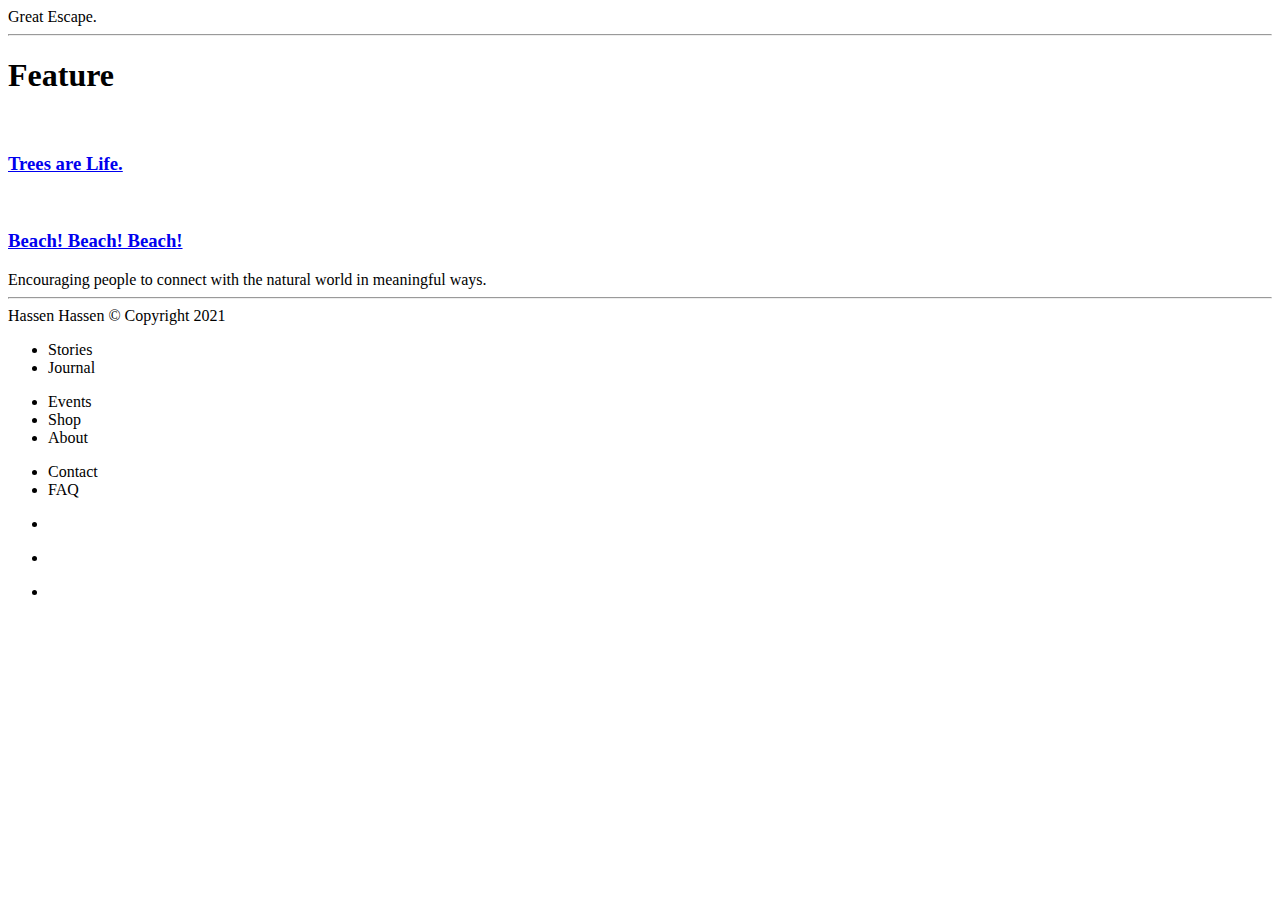
==== index.html @ 1686dac8 "..." ====
<!DOCTYPE html>
<html lang="en">
  <head>
    <meta charset="UTF-8" />
    <meta http-equiv="X-UA-Compatible" content="IE=edge" />
    <meta name="viewport" content="width=device-width, initial-scale=1.0" />
    <title>Document</title>
    <link
      rel="stylesheet"
      href="https://fonts.googleapis.com/css?family=Trirong"
    />

    <!-- <link rel="stylesheet" href="./style.css" /> -->
    <link rel=“stylesheet” type=“text/css” href=./style.css”>
    <link
      rel="stylesheet"
      href="https://pro.fontawesome.com/releases/v5.10.0/css/all.css"
      integrity="sha384-AYmEC3Yw5cVb3ZcuHtOA93w35dYTsvhLPVnYs9eStHfGJvOvKxVfELGroGkvsg+p"
      crossorigin="anonymous"
    />
  </head>
  <body>
    <!-- First section -->
    <div class="section" id="section1">
      <div class="title-header">
        <span>Great Escape.</span>
        <br />
        <hr class="half_width" />
      </div>
      <section id="section05">
        <a href="#section06"><span></span></a>
      </section>
    </div>
    <!-- parallax -->
    <div class="parallax"></div>
    <!-- Main Content -->
    <!-- First Section -->
    <div class="header">
      <h1>Feature</h1>
    </div>
    <div class="container">
      <div class="flex_container">
        <div class="testContainer">
          <a href="./tree.html">
            <div class="picture_container">
              <img
                src="https://images.unsplash.com/photo-1498404781417-2b02e42ecd0d?ixid=MnwxMjA3fDB8MHxwaG90by1wYWdlfHx8fGVufDB8fHx8&ixlib=rb-1.2.1&auto=format&fit=crop&w=2832&q=80"
                alt=""
                class="img"
              />
              <div>
                <h3>Trees are Life.</h3>
              </div>
            </div>
          </a>
        </div>
        <div class="testContainer">
          <a href="./beach.html">
            <div class="picture_container">
              <img
                src="https://images.unsplash.com/photo-1548661651-9adb0e0ccc98?ixid=MnwxMjA3fDB8MHxwaG90by1wYWdlfHx8fGVufDB8fHx8&ixlib=rb-1.2.1&auto=format&fit=crop&w=2070&q=80"
                alt=""
                class="img"
              />
              <div>
                <h3>Beach! Beach! Beach!</h3>
              </div>
            </div>
          </a>
        </div>
      </div>
    </div>
    <!-- Second Section -->
    <!-- <div class="container border"></div> -->
    <!-- <div class="container"></div> -->
    <!-- Second section -->
    <!-- <div class="section" id="section2">
      <div class="test">
        <span>Hassen the Great!</span>
      </div>
    </div>
    <div class="section" id="section3">
      <div>
        <span>Hassen the Great!</span>
      </div>
    </div> -->
    <div class="parallax"></div>
    <div style="margin: 10px 0"></div>

    <!-- Main Footer -->
    <footer class="footer">
      <div class="flex_container zero_margin">
        <div class="testContainer zero_margin">
          <div
            class="
              half_height
              flex
              justify_center
              align_items_center
              flex_direction_column
              padding_top
              margin_horizontal
            "
          >
            <span>
              Encouraging people to connect with the natural world in meaningful
              ways.
            </span>
            <hr style="height: 3%" class="full_width" />
            <span>Hassen Hassen &copy; Copyright 2021</span>
          </div>
        </div>
        <div class="testContainer flex_direction_column justify_center">
          <div class="half_height flex flex_direction_row justify_space">
            <ul class="list_none">
              <li>Stories</li>
              <li>Journal</li>
            </ul>
            <ul class="list_none">
              <li>Events</li>
              <li>Shop</li>
              <li>About</li>
            </ul>
            <ul class="list_none">
              <li>Contact</li>
              <li>FAQ</li>
            </ul>
          </div>
          <div class="third_height relative">
            <ul
              class="
                flex
                list_none
                zero_margin
                flex_end
                zero_padding
                margin_horizontal
                absolute
                bottom_zero
                right_zero
              "
            >
              <li>
                <div style="margin-left: 20px">
                  <i class="fab fa-facebook"></i>
                </div>
              </li>
              <li>
                <div style="margin-left: 20px">
                  <i class="fab fa-instagram"></i>
                </div>
              </li>
              <li>
                <div style="margin-left: 20px">
                  <i class="fab fa-twitter"></i>
                </div>
              </li>
            </ul>
          </div>
        </div>
      </div>
    </footer>
  </body>
</html>
---- style.css ----
:root {
  --parallax_size_1: 250px;
  --parallax_size_2: 250px;
  --home_title_img: url("https://images.unsplash.com/photo-1462143338528-eca9936a4d09?ixid=MnwxMjA3fDB8MHxwaG90by1wYWdlfHx8fGVufDB8fHx8&ixlib=rb-1.2.1&auto=format&fit=crop&w=2070&q=80");
  --tree_title_img: url("https://images.unsplash.com/photo-1501856054482-8b7fbff7b3fe?ixlib=rb-1.2.1&ixid=MnwxMjA3fDB8MHxwaG90by1wYWdlfHx8fGVufDB8fHx8&auto=format&fit=crop&w=2500&q=80");
}

body,
html {
  height: 100%;
  margin: 0;
  font-size: 16px;
  font-family: "Trirong", serif;
  font-weight: 400;
  line-height: 1.8em;
  background-color: rgb(250, 250, 250);
}

.section {
  min-height: 100%;
}

.min_height_full {
  min-height: 100%;
}

.min_height_75 {
  min-height: 75%;
}

.min_height_half {
  min-height: 50%;
}

.min_height_quarter {
  min-height: 25%;
}

#section1 {
  background: linear-gradient(rgba(0, 0, 0, 0.4), rgba(0, 0, 0, 0.4)),
    var(--home_title_img);
  background-attachment: fixed;
  background-position: center;
  background-repeat: no-repeat;
  background-size: cover;
}

#section3 {
  background-color: #dbcdb8;
  background-image: linear-gradient(315deg, #dbcdb8 0%, #f5f7fa 74%);
}

.title-header {
  font-family: "Trirong", serif;
  position: absolute;
  top: 45%;
  width: 100%;
  text-align: center;
  color: white;
  font-size: 70px;
  letter-spacing: 3px;
}

.header {
  font-family: "Trirong", serif;
  letter-spacing: 3px;
  margin-top: 80px;
  text-align: center;
}

#section05 a span {
  position: absolute;
  top: 90%;
  left: 50%;
  width: 24px;
  height: 24px;
  margin-left: -12px;
  border-left: 3px solid white;
  border-bottom: 3px solid white;
  -webkit-transform: rotate(-45deg);
  transform: rotate(-45deg);
  -webkit-animation: sdb05 1.5s infinite;
  animation: sdb05 1.5s infinite;
  box-sizing: border-box;
  z-index: 999;
  -webkit-text-stroke-width: 1px;
  -webkit-text-stroke-color: black;
}
@-webkit-keyframes sdb05 {
  0% {
    -webkit-transform: rotate(-45deg) translate(0, 0);
    opacity: 0;
  }
  50% {
    opacity: 1;
  }
  100% {
    -webkit-transform: rotate(-45deg) translate(-20px, 20px);
    opacity: 0;
  }
}
@keyframes sdb05 {
  0% {
    transform: rotate(-45deg) translate(0, 0);
    opacity: 0;
  }
  50% {
    opacity: 1;
  }
  100% {
    transform: rotate(-45deg) translate(-20px, 20px);
    opacity: 0;
  }
}

.parallax {
  background-image: url("https://images.unsplash.com/photo-1528543606781-2f6e6857f318?ixid=MnwxMjA3fDB8MHxwaG90by1wYWdlfHx8fGVufDB8fHx8&ixlib=rb-1.2.1&auto=format&fit=crop&w=1065&q=80");
  min-height: var(--parallax_size_1);
  background-attachment: fixed;
  background-position: center;
  background-repeat: no-repeat;
  background-size: cover;
}

.flex_container {
  display: flex;
  height: 100%;
  margin: 1rem 1rem;
}

.container {
  min-height: 400px;
}

.testContainer {
  width: 50%;
  margin: 3rem 0;
}

@media screen and (max-width: 992px) {
  .flex_container {
    flex-direction: column;
  }
  .testContainer {
    width: 100%;
    height: 50%;
    margin-bottom: 50px;
  }
}

@media screen and (max-width: 800px) {
  .tree_responsive_container {
    min-width: 100%;
    text-align: center;
  }
}

.picture_container {
  height: 100%;
  align-items: center;
  margin: 0 auto;
  justify-content: center;
  text-align: center;
}

.img {
  height: 85%;
  width: 80%;
  background-color: black;
  transition: all 1.5s;
}

.picture_container:hover .img,
.picture_container:focus .img {
  transform: scale(1.1);
}

a {
  text-decoration: none;
  color: inherit;
}

.footer {
  height: 250px;
  background-color: rgb(216, 216, 216);
}

.flex_direction_column {
  flex-direction: column;
}

.flex_direction_row {
  flex-direction: row;
}

.half_height {
  height: 50%;
}

.footer-ul {
  display: flex;
  list-style: none;
}

.full_height {
  height: 100%;
}

.third_height {
  height: 33.333%;
}

.full_width {
  width: 100%;
}

.half_width {
  width: 50%;
}

.zero_margin {
  margin: 0;
}

.zero_padding {
  padding: 0;
}

.border {
  border: 1px solid red;
}

.flex_end {
  justify-content: flex-end;
}

.justify_end {
  justify-content: end;
}

.justify_center {
  justify-content: center;
}

.justify_space {
  justify-content: space-around;
}

.align_items_center {
  align-items: center;
}

.margin_horizontal {
  margin: 0 30px;
}

.margin_vertical {
  margin: 20px auto;
}

.margin_vertical_full {
  margin: 100% auto;
}

.margin_vertical_half {
  margin: 50% auto;
}

.margin_vertical_quarter {
  margin: 25% auto;
}

.margin_vertical_small {
  margin: 10% auto;
}

.margin_vertical_xs {
  margin: 5% auto;
}

.margin_center_horizontal {
  margin: 0 auto;
}

.margin_half_horizontal {
  margin: 0 50%;
}

.relative {
  position: relative;
}

.absolute {
  position: absolute;
}

.bottom_zero {
  bottom: 0;
}

.right_zero {
  right: 0;
}

.flex {
  display: flex;
}

.list_none {
  list-style: none;
}

.text_align_center {
  text-align: center;
}

@media only screen and (max-device-width: 1366px) {
  .parallax {
    background-attachment: scroll;
  }
}

.padding_top {
  padding: 10px 0 0 0;
}

/*****background*****/
#section2 {
  background: linear-gradient(rgba(0, 0, 0, 0.4), rgba(0, 0, 0, 0.4)),
    var(--tree_title_img);
  background-attachment: fixed;
  background-position: center;
  background-repeat: no-repeat;
  background-size: cover;
}
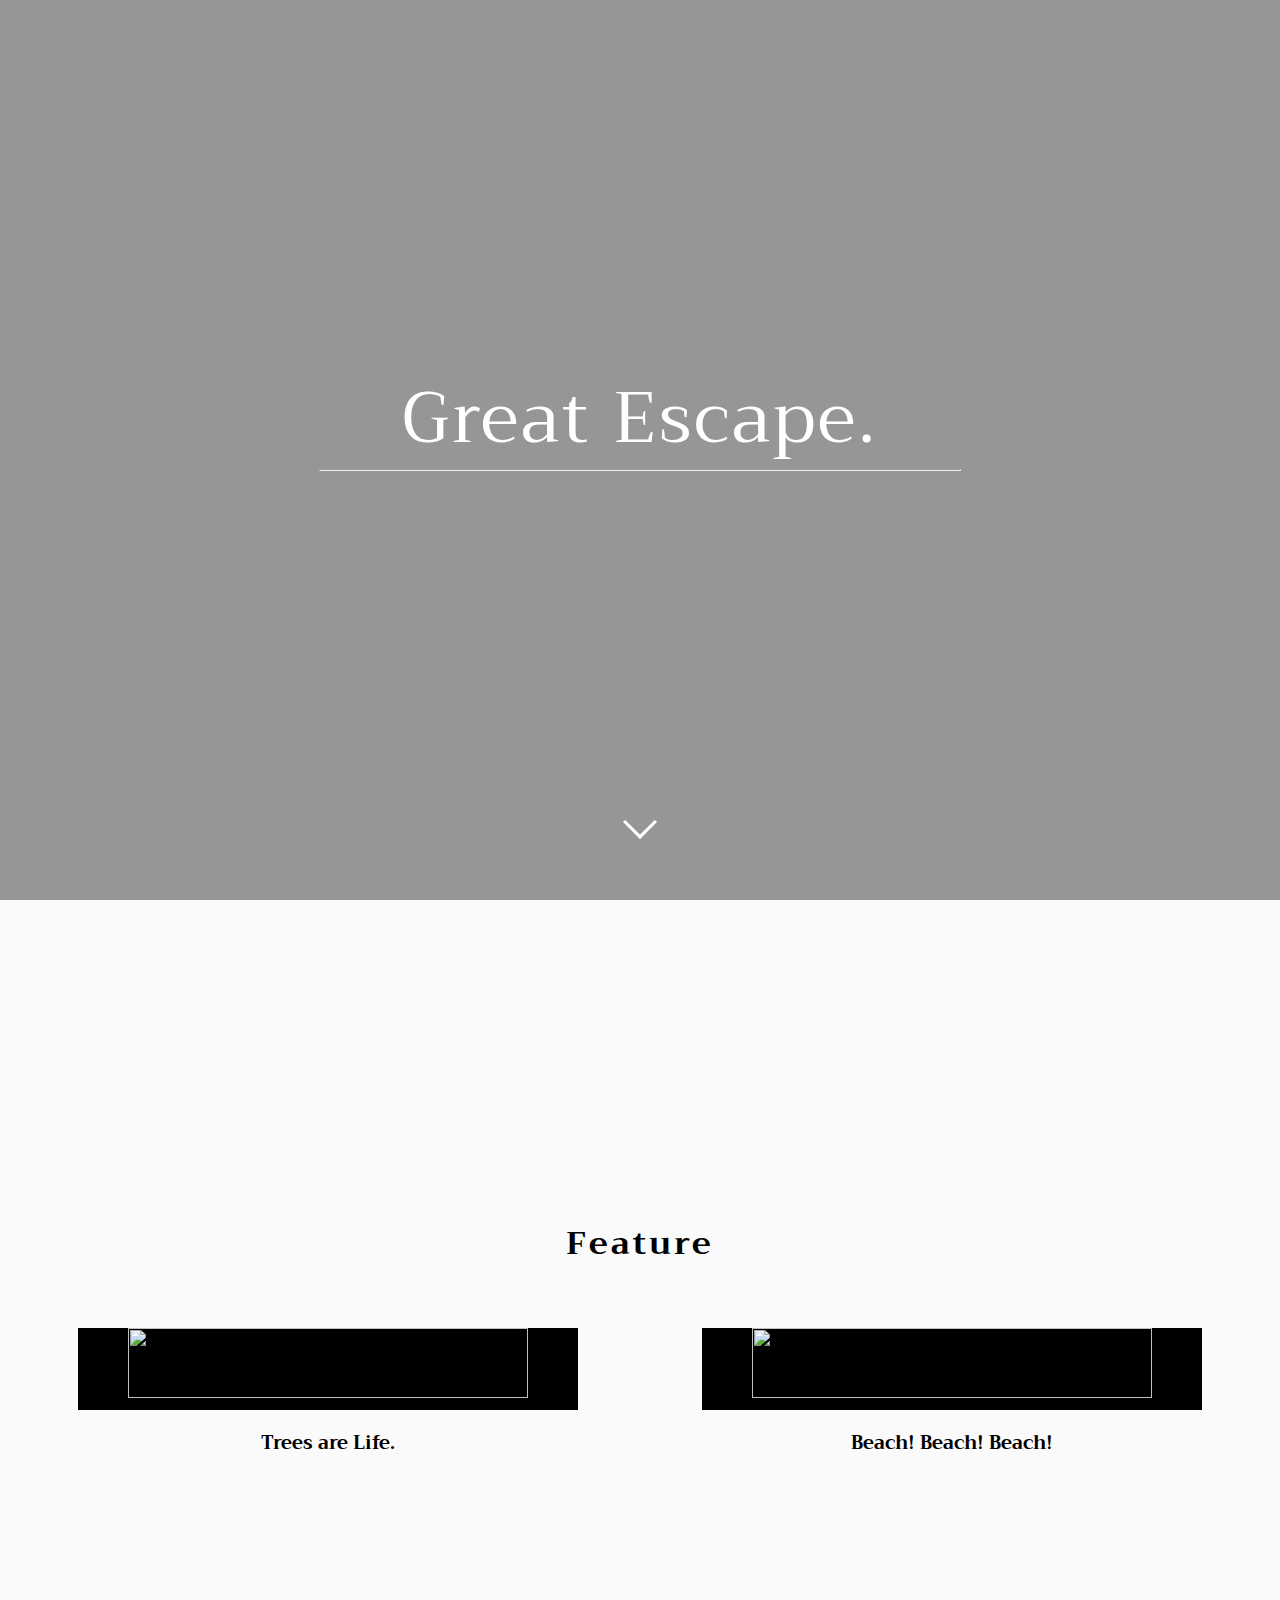
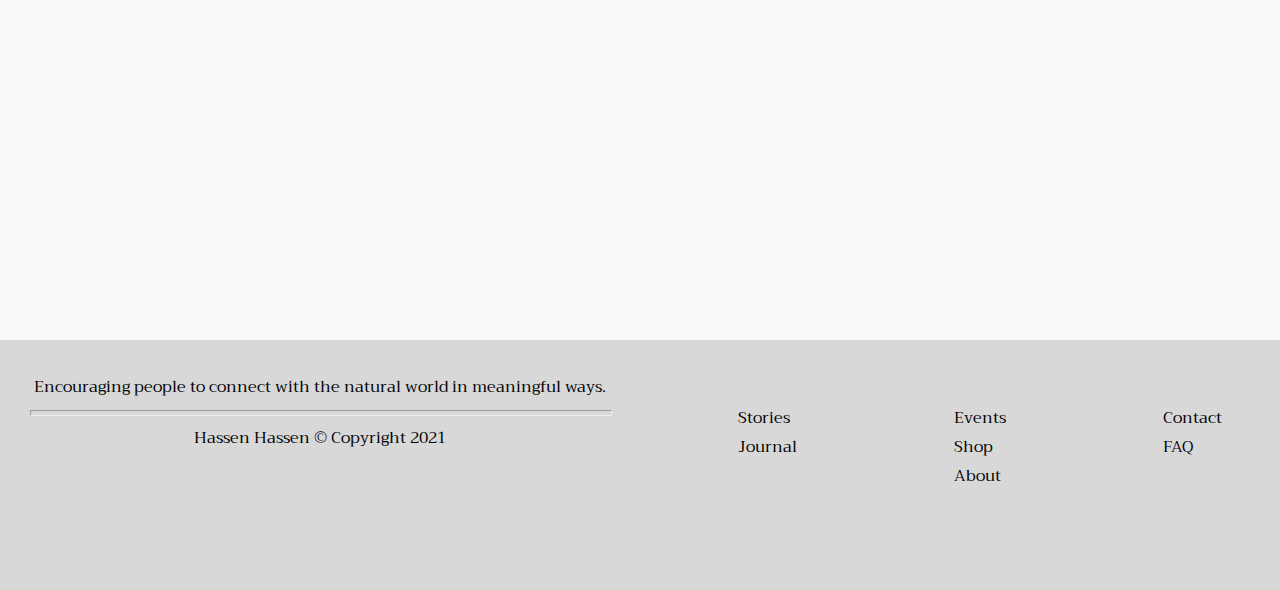
==== commit dbc8c61a: "link for css" ====
--- a/index.html
+++ b/index.html
@@ -11,7 +11,9 @@
     />
 
     <!-- <link rel="stylesheet" href="./style.css" /> -->
-    <link rel=“stylesheet” type=“text/css” href=./style.css”>
+    <!-- <link rel=“stylesheet” type=“text/css” href=./style.css”> -->
+    <link rel="stylesheet" href="style.css" />
+
     <link
       rel="stylesheet"
       href="https://pro.fontawesome.com/releases/v5.10.0/css/all.css"
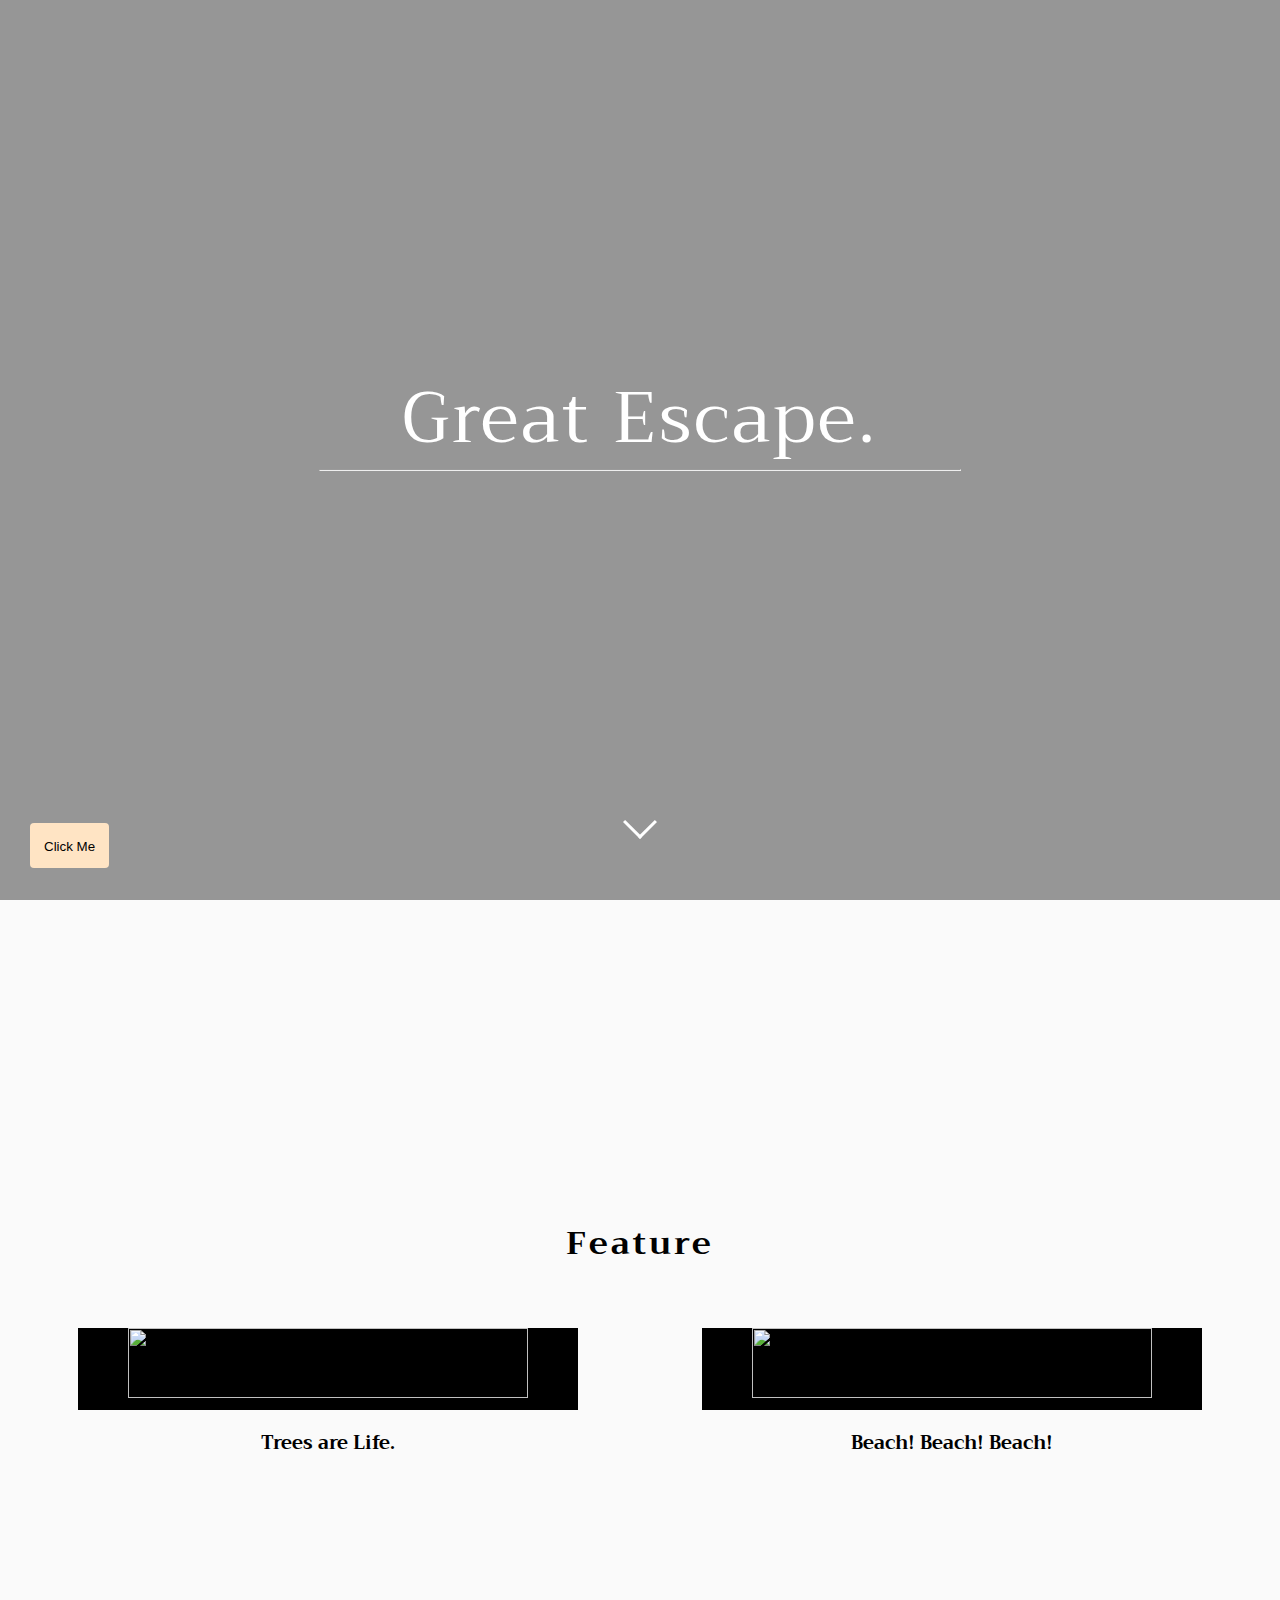
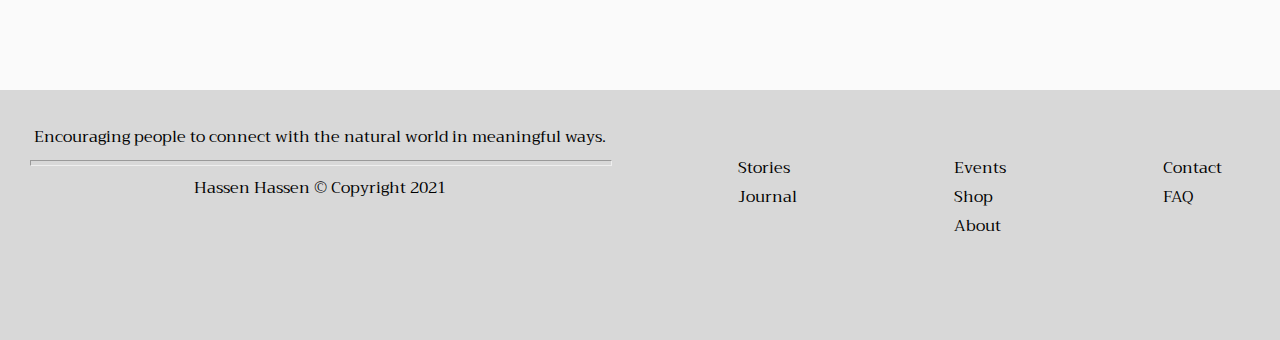
==== commit bf8573ea: "removed space in index html" ====
--- a/index.html
+++ b/index.html
@@ -9,11 +9,7 @@
       rel="stylesheet"
       href="https://fonts.googleapis.com/css?family=Trirong"
     />
-
-    <!-- <link rel="stylesheet" href="./style.css" /> -->
-    <!-- <link rel=“stylesheet” type=“text/css” href=./style.css”> -->
     <link rel="stylesheet" href="style.css" />
-
     <link
       rel="stylesheet"
       href="https://pro.fontawesome.com/releases/v5.10.0/css/all.css"
@@ -86,7 +82,7 @@
         <span>Hassen the Great!</span>
       </div>
     </div> -->
-    <div class="parallax"></div>
+    <!-- <div class="parallax"></div> -->
     <div style="margin: 10px 0"></div>
 
     <!-- Main Footer -->
@@ -162,5 +158,24 @@
         </div>
       </div>
     </footer>
+    <!-- <input
+      type="button"
+      value="Press me"
+      id="tooltip"
+      class="border kreep"
+      onclick="history.back(-1)"
+    /> -->
+    <h1 class="kreep" id="tooltip">
+      <!-- <button class="button button5"><b>Press me!</b></button> -->
+      <input
+        type="button"
+        value="Click Me"
+        class="button button5"
+        onclick="history.back(-1)"
+        style="background-color: bisque; border: none; font-size: bold"
+      />
+    </h1>
+
+    <script src="index.js"></script>
   </body>
 </html>
--- a/style.css
+++ b/style.css
@@ -132,9 +132,37 @@
   min-height: 400px;
 }
 
+.container_500 {
+  min-height: 500px;
+}
+
+.container_550 {
+  min-height: 550px;
+}
+
+.container_600 {
+  min-height: 600px;
+}
+
+.container_full {
+  min-height: 100%;
+}
+
+.container_half {
+  min-height: 50%;
+}
+
+.container_quarter {
+  min-height: 25%;
+}
+
 .testContainer {
   width: 50%;
   margin: 3rem 0;
+}
+
+.container_33 {
+  width: 33.333%;
 }
 
 @media screen and (max-width: 992px) {
@@ -214,10 +242,18 @@
   width: 100%;
 }
 
+.width_75 {
+  width: 75%;
+}
+
 .half_width {
   width: 50%;
 }
 
+.quarter_width {
+  width: 25%;
+}
+
 .zero_margin {
   margin: 0;
 }
@@ -226,8 +262,24 @@
   padding: 0;
 }
 
-.border {
+.border_red {
   border: 1px solid red;
+}
+
+.border_green {
+  border: 1px solid green;
+}
+
+.border_purple {
+  border: 1px solid purple;
+}
+
+.border_orange {
+  border: 1px solid orange;
+}
+
+.flex_1 {
+  flex: 1;
 }
 
 .flex_end {
@@ -250,10 +302,47 @@
   align-items: center;
 }
 
+.margin_left_30 {
+  margin-left: 30px;
+}
+
+.margin_right_30 {
+  margin-right: 30px;
+}
+
 .margin_horizontal {
   margin: 0 30px;
 }
 
+.margin_horizontal_full {
+  margin: 0 100%;
+}
+
+.margin_horizontal_75 {
+  margin: 0 75%;
+}
+
+.margin_horizontal_half {
+  margin: 0 50%;
+}
+
+.margin_horizontal_quarter {
+  margin: 0 25%;
+}
+
+.margin_horizontal_small {
+  margin: 0 10%;
+}
+
+.margin_horizontal_xs {
+  margin: 0 5%;
+}
+
+.margin_ver {
+  margin-top: 20px;
+  margin-bottom: 100px;
+}
+
 .margin_vertical {
   margin: 20px auto;
 }
@@ -280,6 +369,10 @@
 
 .margin_center_horizontal {
   margin: 0 auto;
+}
+
+.margin_center_vertical {
+  margin: 50% 0;
 }
 
 .margin_half_horizontal {
@@ -323,6 +416,104 @@
 .padding_top {
   padding: 10px 0 0 0;
 }
+
+.grid {
+  display: grid;
+}
+
+.grid_template_columns_auto_2 {
+  grid-template-columns: auto auto;
+}
+
+.gap_10px {
+  gap: 50px;
+}
+
+.grid_gap_full {
+  grid-gap: 100%;
+}
+
+.grid_gap_75 {
+  grid-gap: 75%;
+}
+
+.grid_gap_half {
+  grid-gap: 50%;
+}
+
+.grid_gap_quarter {
+  grid-gap: 25%;
+}
+
+.grid_gap_small {
+  grid-gap: 10%;
+}
+
+.grid_gap_xs {
+  grid-gap: 5%;
+}
+
+#myBtn {
+  display: block;
+  position: fixed;
+  bottom: 20px;
+  right: 30px;
+  z-index: 99;
+  font-size: 18px;
+  border: none;
+  outline: none;
+  background-color: green;
+  color: white;
+  cursor: pointer;
+  padding: 15px;
+  border-radius: 4px;
+}
+
+#myBtn:hover {
+  background-color: #555;
+}
+
+#tooltip {
+  display: block;
+  position: fixed;
+  bottom: 20px;
+  left: 30px;
+  z-index: 99;
+  font-size: 18px;
+  border: none;
+  outline: none;
+  background-color: bisque;
+  color: white;
+  cursor: pointer;
+  padding: 8px;
+  border-radius: 4px;
+}
+
+/*Bounce*/
+@keyframes kreep {
+  0% {
+    -webkit-transform: scale(1.1, 0.9);
+    transform: scale(1.1, 0.9);
+  }
+  50% {
+    -webkit-transform: scale(0.9, 1.1) translateY(-0.5rem);
+  }
+  70% {
+    -webkit-transform: scale(1);
+    transform: scale(1);
+  }
+}
+
+h1.kreep {
+  display: inline-block;
+  /*name-duration-function(ease,eas-in,linear)-delay-count-direction */
+  animation: kreep 0.7s ease 2s infinite alternate;
+}
+
+h1.kreep:hover {
+  animation: none;
+}
+/*END BOUNCER*/
 
 /*****background*****/
 #section2 {
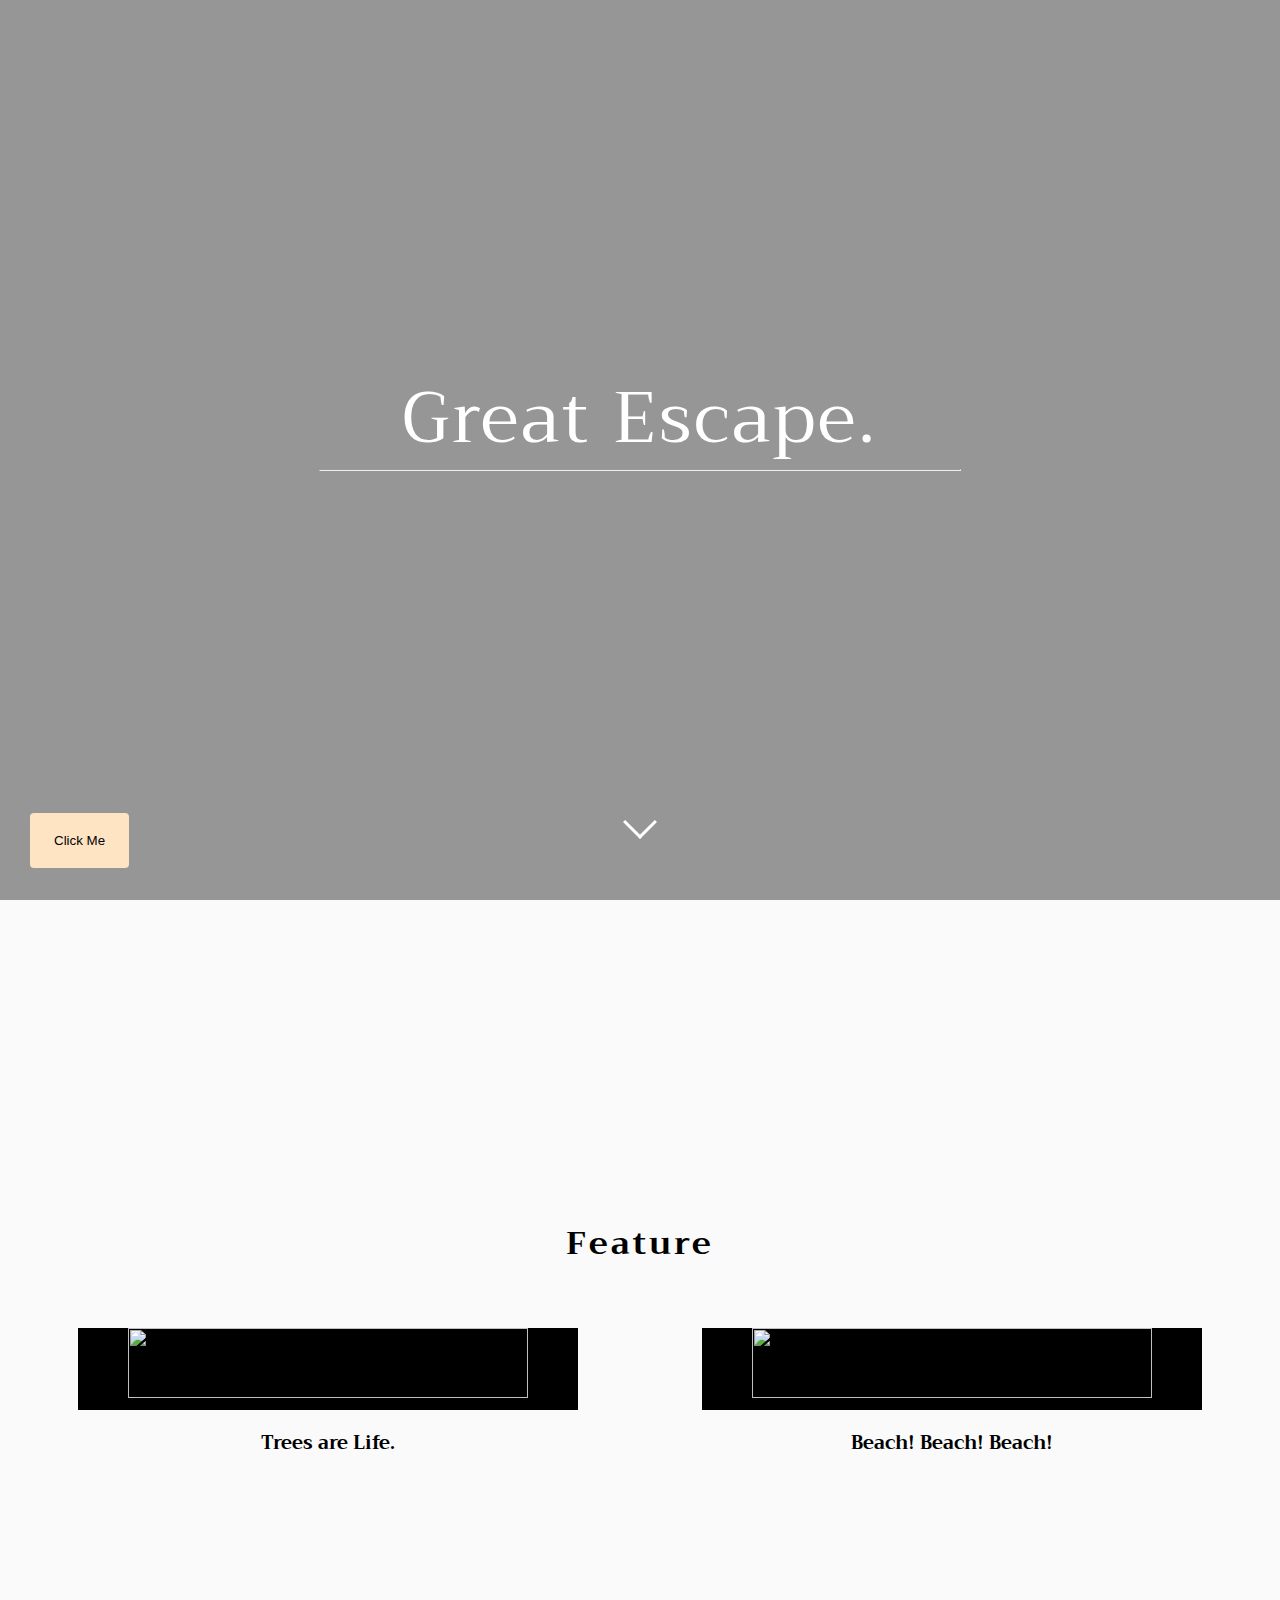
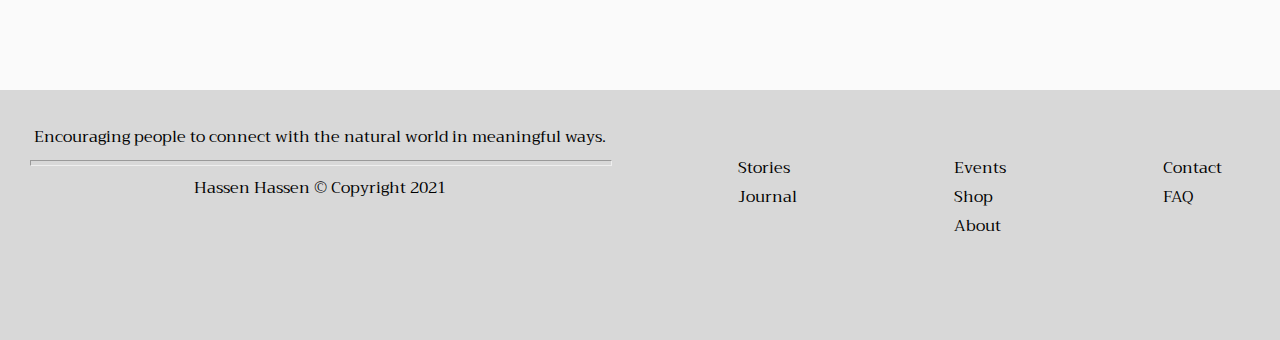
==== commit c3f2aec5: "added test modal" ====
--- a/index.html
+++ b/index.html
@@ -68,21 +68,7 @@
         </div>
       </div>
     </div>
-    <!-- Second Section -->
-    <!-- <div class="container border"></div> -->
-    <!-- <div class="container"></div> -->
-    <!-- Second section -->
-    <!-- <div class="section" id="section2">
-      <div class="test">
-        <span>Hassen the Great!</span>
-      </div>
-    </div>
-    <div class="section" id="section3">
-      <div>
-        <span>Hassen the Great!</span>
-      </div>
-    </div> -->
-    <!-- <div class="parallax"></div> -->
+
     <div style="margin: 10px 0"></div>
 
     <!-- Main Footer -->
@@ -158,23 +144,29 @@
         </div>
       </div>
     </footer>
-    <!-- <input
-      type="button"
-      value="Press me"
-      id="tooltip"
-      class="border kreep"
-      onclick="history.back(-1)"
-    /> -->
+
     <h1 class="kreep" id="tooltip">
-      <!-- <button class="button button5"><b>Press me!</b></button> -->
       <input
         type="button"
         value="Click Me"
         class="button button5"
-        onclick="history.back(-1)"
-        style="background-color: bisque; border: none; font-size: bold"
+        onclick="openModal()"
+        style="
+          background-color: bisque;
+          border: none;
+          font-size: bold;
+          display: block;
+          padding: 12px 16px;
+        "
       />
     </h1>
+
+    <div id="modal-window" class="shadow">
+      <div class="main-modal">
+        <h1>Main Modal</h1>
+        <button class="btn btn-danger" onclick="closeM()">CLOSE MODAL</button>
+      </div>
+    </div>
 
     <script src="index.js"></script>
   </body>
--- a/style.css
+++ b/style.css
@@ -524,3 +524,68 @@
   background-repeat: no-repeat;
   background-size: cover;
 }
+
+/* modal */
+.shadow {
+  z-index: 2;
+  position: fixed;
+  left: 0px;
+  right: 0px;
+  top: 0px;
+  bottom: 0px;
+  width: 100%;
+  min-height: 100%;
+  background: rgba(0, 0, 0, 0.6);
+  display: flex;
+  justify-content: center;
+  align-items: center;
+}
+.main-modal {
+  width: 350px;
+  height: 300px;
+  background: #fff;
+  border-radius: 5%;
+  display: flex;
+  justify-content: center;
+  align-items: center;
+  flex-direction: column;
+}
+
+.hideModal {
+  z-index: -1;
+  opacity: 0;
+  animation: hide 0.25s;
+
+  transform: scale(0);
+}
+@keyframes hide {
+  from {
+    z-index: 2;
+    transform: scale(1);
+    opacity: 1;
+  }
+  to {
+    z-index: -1;
+    transform: scale(0);
+    opacity: 0;
+  }
+}
+.showModal {
+  opacity: 1;
+  z-index: 2;
+  animation: show 0.2s;
+
+  transform: scale(1);
+}
+@keyframes show {
+  from {
+    transform: scale(0);
+    opacity: 0;
+    z-index: -1;
+  }
+  to {
+    transform: scale(1);
+    opacity: 1;
+    z-index: 2;
+  }
+}
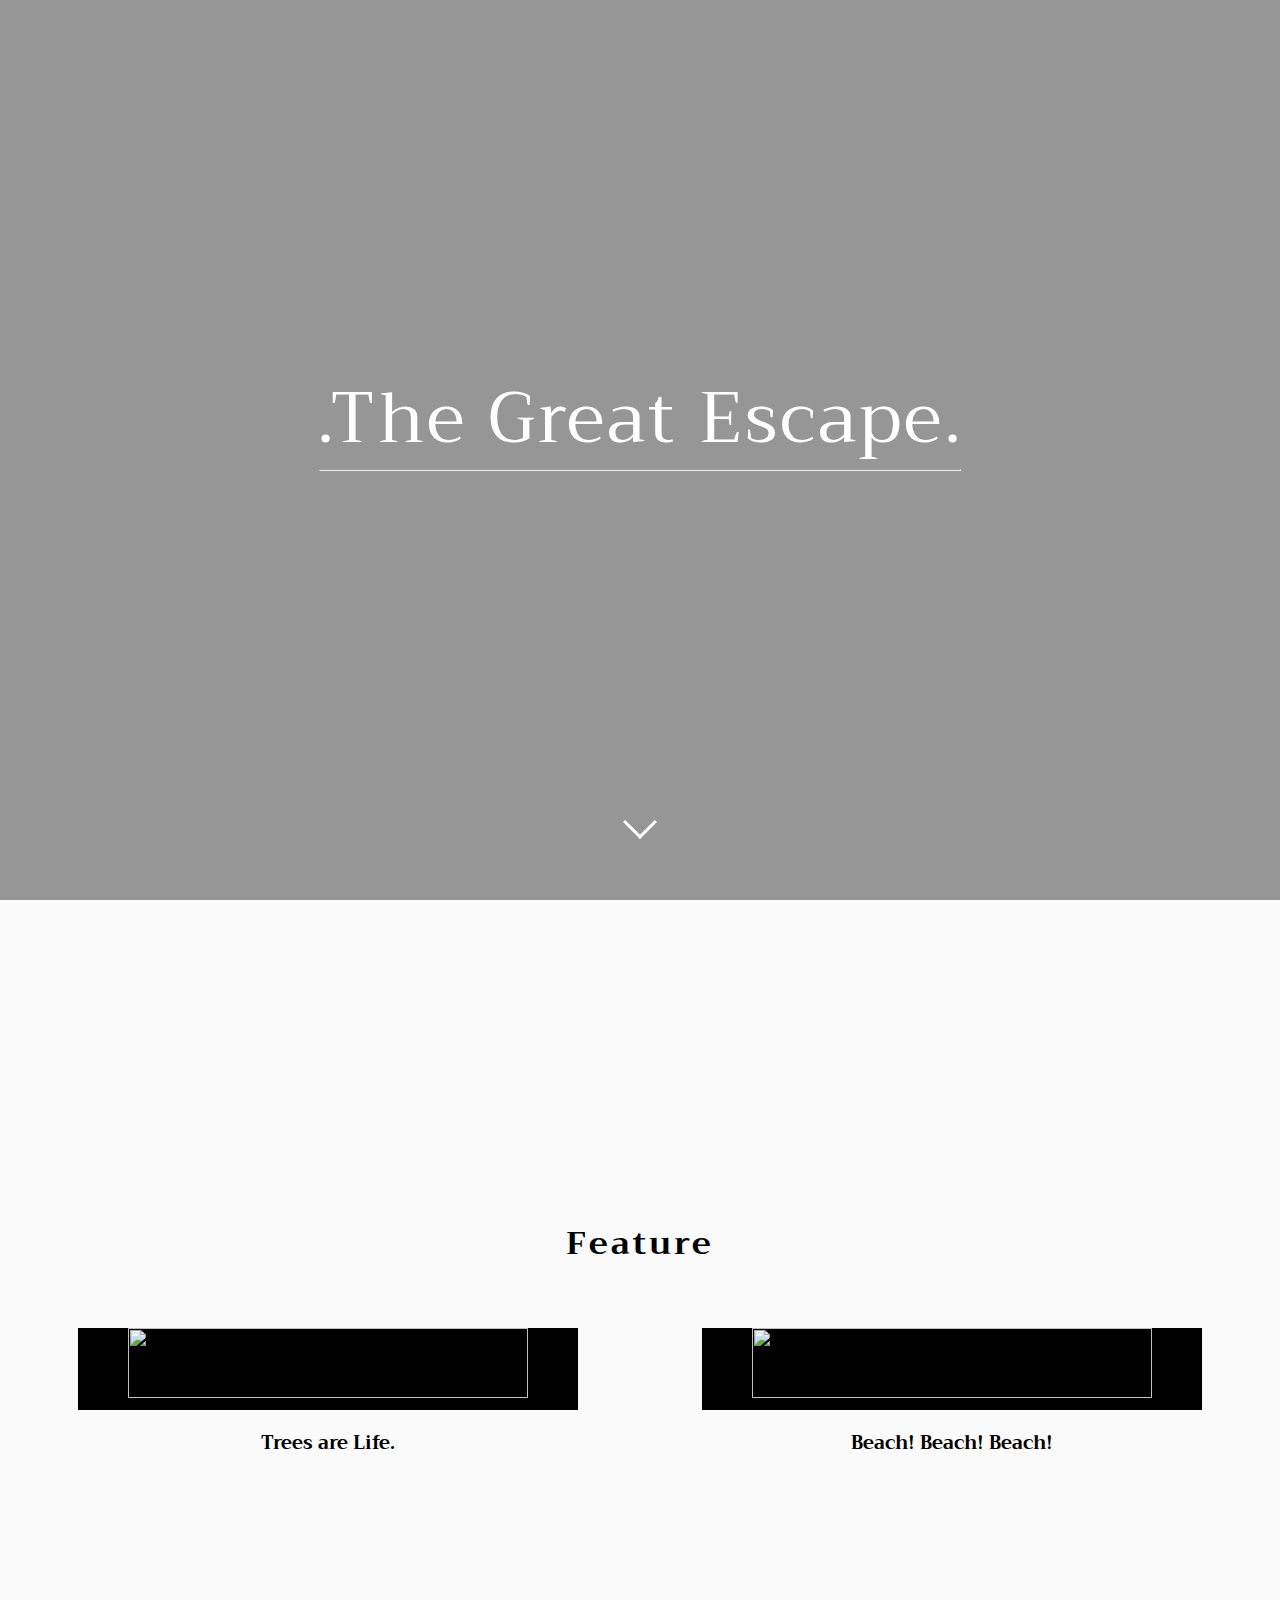
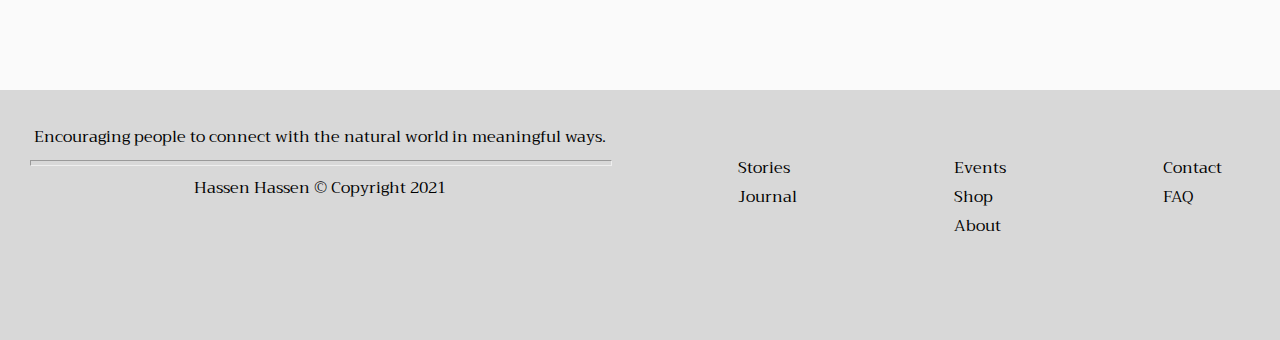
==== commit 58f0ed95: "removed modal for now" ====
--- a/index.html
+++ b/index.html
@@ -4,7 +4,7 @@
     <meta charset="UTF-8" />
     <meta http-equiv="X-UA-Compatible" content="IE=edge" />
     <meta name="viewport" content="width=device-width, initial-scale=1.0" />
-    <title>Document</title>
+    <title>The Great Escape</title>
     <link
       rel="stylesheet"
       href="https://fonts.googleapis.com/css?family=Trirong"
@@ -16,12 +16,17 @@
       integrity="sha384-AYmEC3Yw5cVb3ZcuHtOA93w35dYTsvhLPVnYs9eStHfGJvOvKxVfELGroGkvsg+p"
       crossorigin="anonymous"
     />
+    <link
+      rel="icon"
+      href="https://www.google.com/url?sa=i&url=https%3A%2F%2Fwww.iconfinder.com%2Ficons%2F1595199%2Fdouble_leaf_leaves_nature_icon&psig=AOvVaw0WIDxgsTWErv6jA5jTJGZs&ust=1635702961834000&source=images&cd=vfe&ved=0CAsQjRxqFwoTCOiQ2cna8vMCFQAAAAAdAAAAABAL"
+      type="image/gif"
+    />
   </head>
   <body>
     <!-- First section -->
     <div class="section" id="section1">
       <div class="title-header">
-        <span>Great Escape.</span>
+        <span>.The Great Escape.</span>
         <br />
         <hr class="half_width" />
       </div>
@@ -145,7 +150,7 @@
       </div>
     </footer>
 
-    <h1 class="kreep" id="tooltip">
+    <!-- <h1 class="kreep" id="tooltip">
       <input
         type="button"
         value="Click Me"
@@ -159,14 +164,14 @@
           padding: 12px 16px;
         "
       />
-    </h1>
+    </h1> -->
 
-    <div id="modal-window" class="shadow">
+    <!-- <div id="modal-window" class="hideModal shadow">
       <div class="main-modal">
         <h1>Main Modal</h1>
         <button class="btn btn-danger" onclick="closeM()">CLOSE MODAL</button>
       </div>
-    </div>
+    </div> -->
 
     <script src="index.js"></script>
   </body>
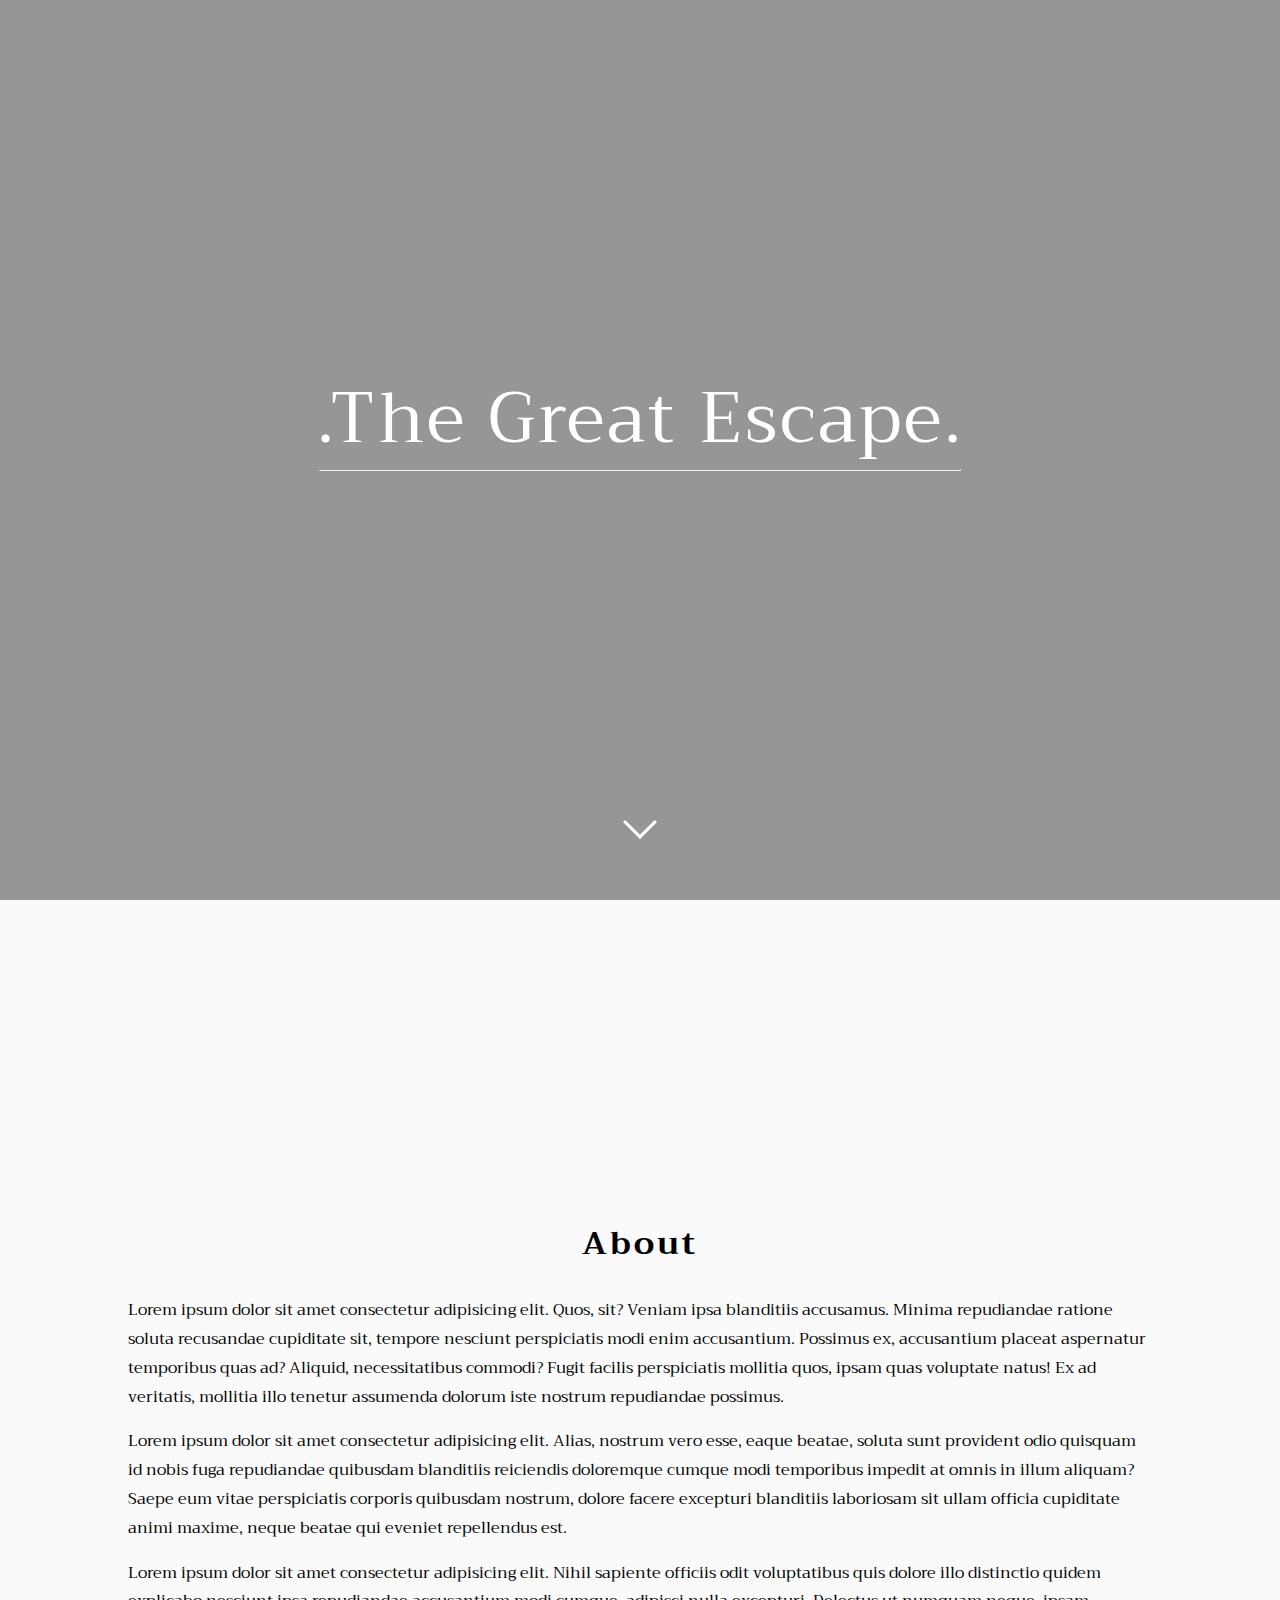
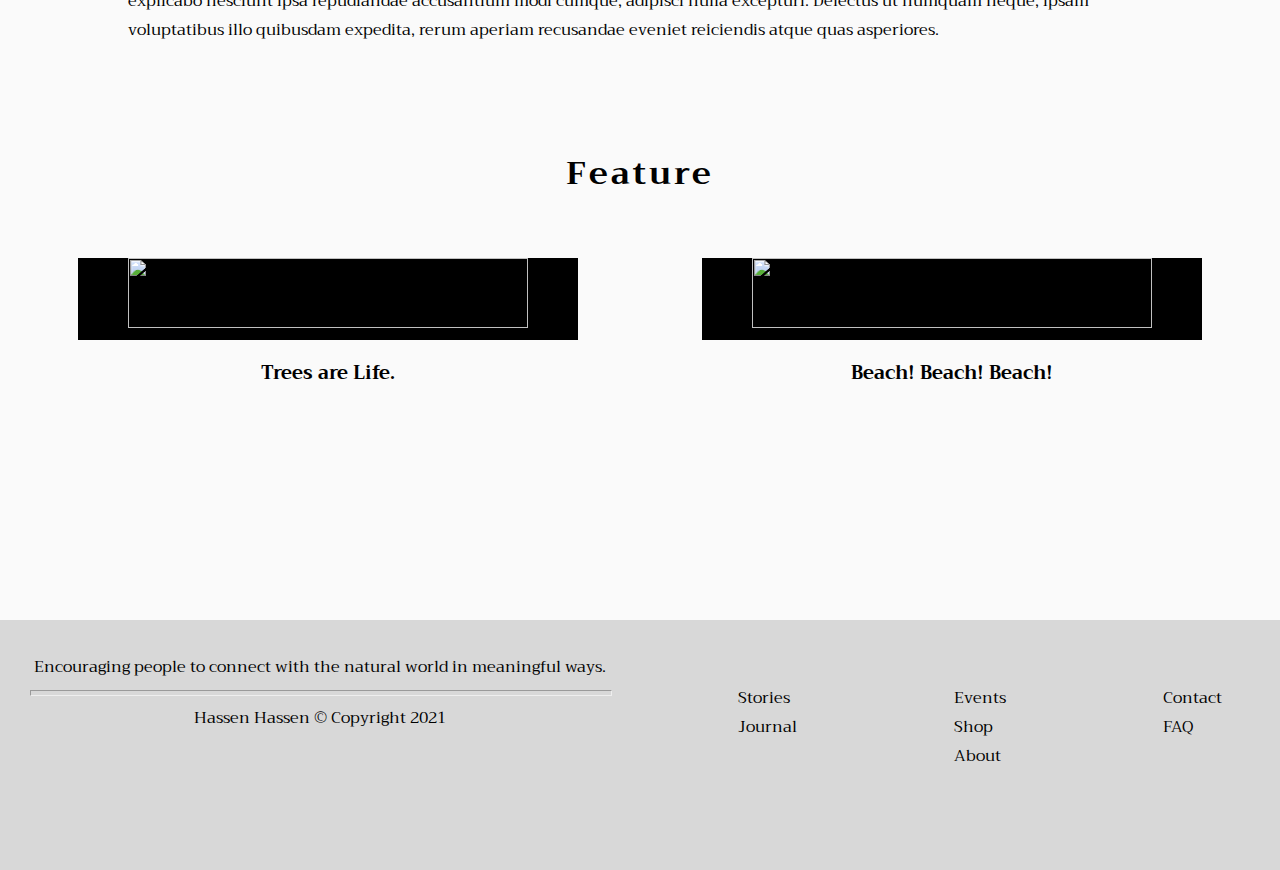
==== commit 2b503d42: "about" ====
--- a/index.html
+++ b/index.html
@@ -39,6 +39,47 @@
     <!-- Main Content -->
     <!-- First Section -->
     <div class="header">
+      <h1>About</h1>
+    </div>
+    <!-- <div class="container border_green">
+      <div style="height: max-content; border: 1px solid red">hell</div>
+    </div> -->
+
+    <div class="container">
+      <div class="flex flex_direction_column">
+        <div class="half_height margin_horizontal_small">
+          <p>
+            Lorem ipsum dolor sit amet consectetur adipisicing elit. Quos, sit?
+            Veniam ipsa blanditiis accusamus. Minima repudiandae ratione soluta
+            recusandae cupiditate sit, tempore nesciunt perspiciatis modi enim
+            accusantium. Possimus ex, accusantium placeat aspernatur temporibus
+            quas ad? Aliquid, necessitatibus commodi? Fugit facilis perspiciatis
+            mollitia quos, ipsam quas voluptate natus! Ex ad veritatis, mollitia
+            illo tenetur assumenda dolorum iste nostrum repudiandae possimus.
+          </p>
+          <p>
+            Lorem ipsum dolor sit amet consectetur adipisicing elit. Alias,
+            nostrum vero esse, eaque beatae, soluta sunt provident odio quisquam
+            id nobis fuga repudiandae quibusdam blanditiis reiciendis doloremque
+            cumque modi temporibus impedit at omnis in illum aliquam? Saepe eum
+            vitae perspiciatis corporis quibusdam nostrum, dolore facere
+            excepturi blanditiis laboriosam sit ullam officia cupiditate animi
+            maxime, neque beatae qui eveniet repellendus est.
+          </p>
+          <p>
+            Lorem ipsum dolor sit amet consectetur adipisicing elit. Nihil
+            sapiente officiis odit voluptatibus quis dolore illo distinctio
+            quidem explicabo nesciunt ipsa repudiandae accusantium modi cumque,
+            adipisci nulla excepturi. Delectus ut numquam neque, ipsam
+            voluptatibus illo quibusdam expedita, rerum aperiam recusandae
+            eveniet reiciendis atque quas asperiores.
+          </p>
+        </div>
+      </div>
+    </div>
+
+    <!-- Second Section -->
+    <div class="header">
       <h1>Feature</h1>
     </div>
     <div class="container">
--- a/style.css
+++ b/style.css
@@ -221,13 +221,13 @@
   flex-direction: row;
 }
 
-.half_height {
-  height: 50%;
-}
-
 .footer-ul {
   display: flex;
   list-style: none;
+}
+
+.half_height {
+  height: 50%;
 }
 
 .full_height {
